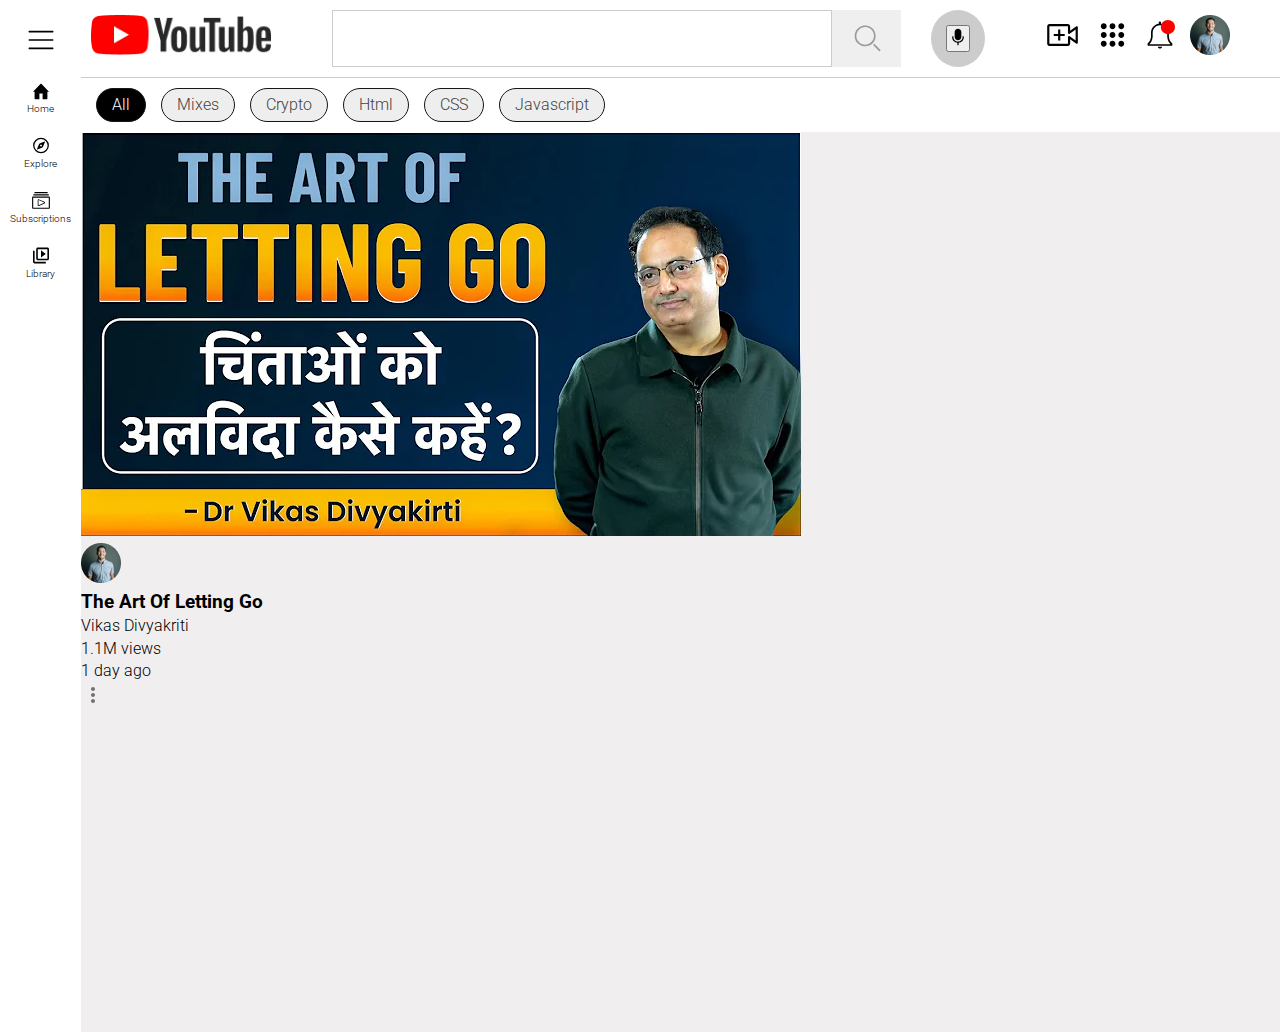
==== Project-7/index.html @ a1b9dad7 "Youtube Clone" ====
<!DOCTYPE html>
<html lang="en">

<head>
    <meta charset="UTF-8">
    <meta name="viewport" content="width=device-width, initial-scale=1.0">
    <title>Youtube Clone</title>
    <link rel="stylesheet" href="style.css">
</head>

<body>
    <div class="container">
        <aside>
            <div class="bars">
                <img src="icons/bars.svg" alt="bars">
            </div>
            <div class="side-icons">
                <i>
                    <img src="icons/home.svg" alt="home">
                </i>
                <p>Home</p>
            </div>
            <div class="side-icons">
                <i>
                    <img src="icons/compass.svg" alt="Explore">
                </i>
                <p>Explore</p>
            </div>
            <div class="side-icons">
                <i>
                    <img src="icons/video-gallary.svg" alt="gallary">
                </i>
                <p>Subscriptions</p>
            </div>
            <div class="side-icons">
                <i>
                    <img src="icons/video-library.svg" alt="library">
                </i>
                <p>Library</p>
            </div>
        </aside>
        <div class="main-container">
            <header>
                <nav>
                    <div class="logo">
                        <img src="images/youtube-logo.png" alt="youtube">
                    </div>
                    <div class="center-nav">
                        <div class="search">
                            <input type="text">
                            <button>
                                <img src="icons/search.svg" alt="search">
                            </button>
                        </div>
                        <div class="mic">
                            <button><img src="icons/mic.svg" alt="mic"></button>
                        </div>
                    </div>
                    <div class="side-nav">
                        <i><img src="icons/video-add.svg" alt="video add"></i>
                        <i><img src="icons/dot-grid.svg" alt="grid"></i>
                        <i><img src="icons/bell.svg" alt="bell"></i>
                        <i><img src="images/avatar.png" alt="avatar"></i>
                    </div>
                </nav>
                <div class="tags">
                    <div class="tag dark">All</div>
                    <div class="tag light">Mixes</div>
                    <div class="tag light">Crypto</div>
                    <div class="tag light">Html</div>
                    <div class="tag light">CSS</div>
                    <div class="tag light">Javascript</div>
                </div>
            </header>
            <main>
                <div class="card-container">
                    <div class="card">
                        <img src="images/hq720.webp" alt="thumbnail">
                    </div>
                    <div class="card-content">
                        <div class="avatar">
                            <img src="images/avatar.png" alt="avatar">
                        </div>
                        <div class="content">
                            <h3>The Art Of Letting Go</h3>
                            <p class="channel-name">Vikas Divyakriti</p>
                            <div class="content-status">
                                <p>1.1M views</p>
                                <p>1 day ago</p>
                            </div>
                        </div>
                        <div class="dots">
                            <img src="icons/dots.svg" alt="dots">
                        </div>
                    </div>
                </div>
            </main>
        </div>

    </div>
</body>

</html>
---- Project-7/style.css ----
@import url("https://fonts.googleapis.com/css2?family=Roboto:ital,wght@0,100;0,300;0,400;0,500;0,700;0,900;1,100;1,300;1,400;1,500;1,700;1,900&display=swap");

* {
	padding: 0;
	margin: 0;
	box-sizing: border-box;
}

html,
body {
	font-family: "Roboto", sans-serif;
	font-weight: 300;
	line-height: 1.4;
}
nav {
	display: flex;
	justify-content: space-between;
	align-items: center;
	padding: 10px;
}
.logo img {
	width: 180px;
	height: auto;
}
.center-nav {
	display: flex;
	gap: 30px;
}
.search {
	display: flex;
}
.search input {
	min-width: 500px;
	padding: 10px 20px;
	border: 0.5px solid #ccc;
}
.search button {
	border: none;
	padding: 10px 20px;
}
.mic {
	padding: 15px;
	border-radius: 50%;
	background: #ccc;
	display: grid;
	place-items: center;
	border: none;
}
.mic img {
	width: 20px;
	border: none;
}
.side-nav {
	display: flex;
	align-items: center;
	justify-content: center;
	gap: 15px;
	margin-right: 40px;
}
.tags {
	display: flex;
	gap: 15px;
	padding: 10px 15px;
	border-top: 1px solid #ccc;
}
.tag {
	padding: 5px 15px;
	border-radius: 20px;
	border: 1px solid rgb(22, 22, 22);
}
.dark {
	background-color: #000;
	color: white;
}
.light {
	background-color: rgb(238, 238, 238);
	color: rgb(67, 67, 67);
}
.container {
	display: flex;
}
aside {
	padding: 10px;
	display: flex;
	flex-direction: column;
	align-items: center;
	gap: 20px;
}
.side-icons {
	display: flex;
	flex-direction: column;
	align-items: center;
	justify-content: center;
}
.side-icons img {
	width: 20px;
}
.side-icons p {
	font-size: 10px;
	margin-top: -5px;
}
.bars {
	margin-top: 15px;
}
.main-container {
	width: 100%;
}
main {
	min-height: 100vh;
	background: rgb(240, 238, 238);
}
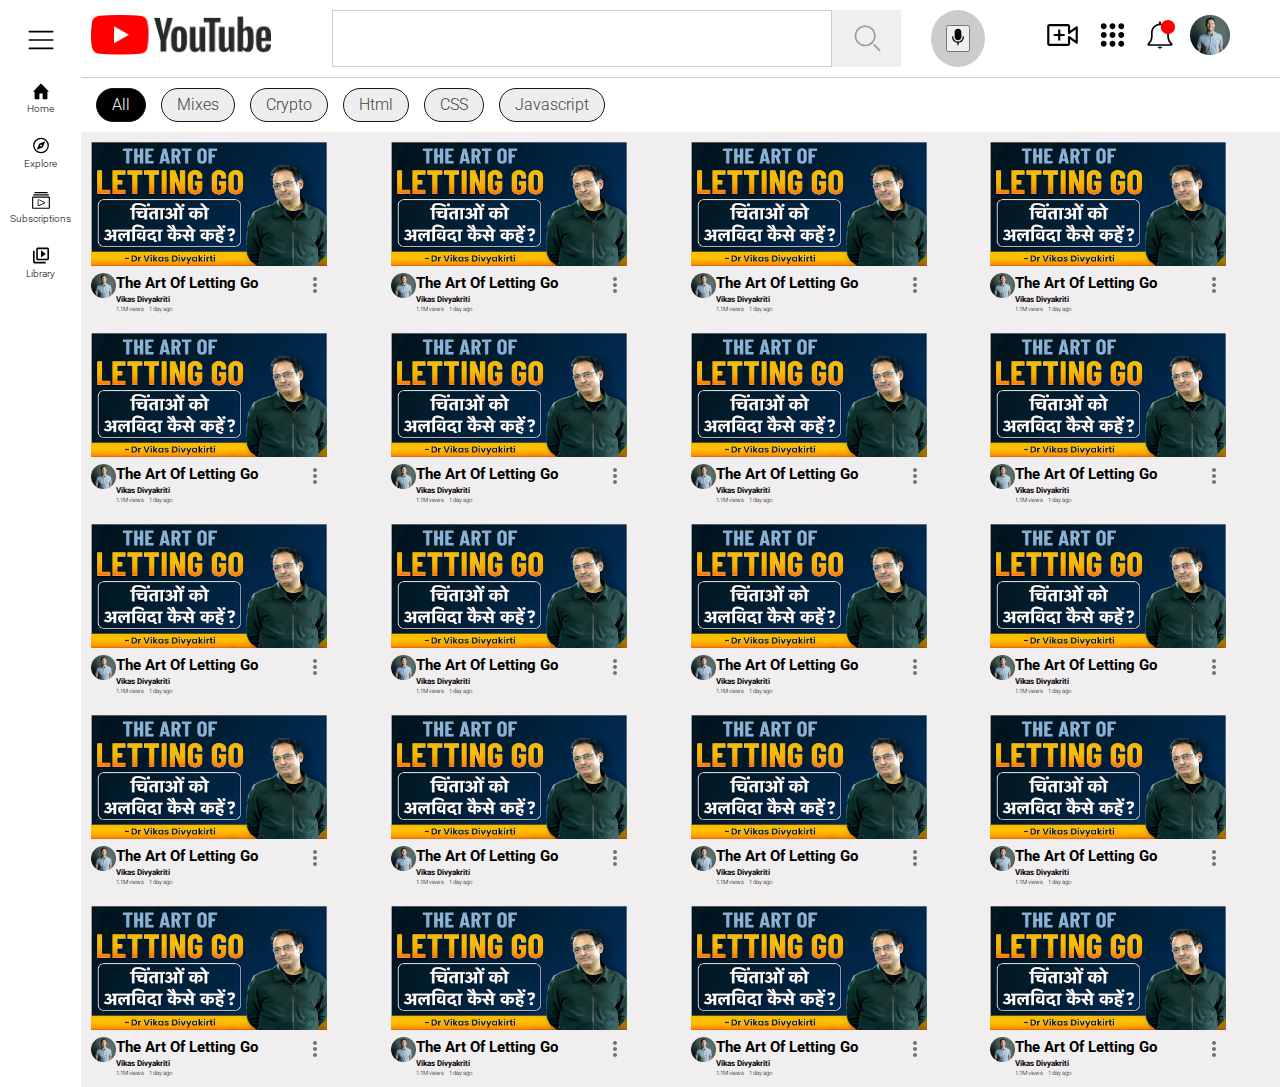
==== commit 4006c0e5: "youtube complete" ====
--- a/Project-7/index.html
+++ b/Project-7/index.html
@@ -75,24 +75,486 @@
             <main>
                 <div class="card-container">
                     <div class="card">
-                        <img src="images/hq720.webp" alt="thumbnail">
-                    </div>
-                    <div class="card-content">
-                        <div class="avatar">
-                            <img src="images/avatar.png" alt="avatar">
-                        </div>
-                        <div class="content">
-                            <h3>The Art Of Letting Go</h3>
-                            <p class="channel-name">Vikas Divyakriti</p>
-                            <div class="content-status">
-                                <p>1.1M views</p>
-                                <p>1 day ago</p>
-                            </div>
-                        </div>
-                        <div class="dots">
-                            <img src="icons/dots.svg" alt="dots">
-                        </div>
-                    </div>
+                        <div class="image">
+                            <img src="images/hq720.webp" alt="thumbnail">
+                        </div>
+
+                        <div class="card-content">
+                            <div class="another">
+                                <div class="avatar">
+                                    <img src="images/avatar.png" alt="avatar">
+                                </div>
+                                <div class="content">
+                                    <h3>The Art Of Letting Go</h3>
+                                    <p class="channel-name">Vikas Divyakriti</p>
+                                    <div class="content-status">
+                                        <p>1.1M views</p>
+                                        <p>1 day ago</p>
+                                    </div>
+                                </div>
+                            </div>
+                            <div class="dots">
+                                <img src="icons/dots.svg" alt="dots">
+                            </div>
+                        </div>
+                    </div>
+                    <div class="card">
+                        <div class="image">
+                            <img src="images/hq720.webp" alt="thumbnail">
+                        </div>
+
+                        <div class="card-content">
+                            <div class="another">
+                                <div class="avatar">
+                                    <img src="images/avatar.png" alt="avatar">
+                                </div>
+                                <div class="content">
+                                    <h3>The Art Of Letting Go</h3>
+                                    <p class="channel-name">Vikas Divyakriti</p>
+                                    <div class="content-status">
+                                        <p>1.1M views</p>
+                                        <p>1 day ago</p>
+                                    </div>
+                                </div>
+                            </div>
+                            <div class="dots">
+                                <img src="icons/dots.svg" alt="dots">
+                            </div>
+                        </div>
+                    </div>
+                    <div class="card">
+                        <div class="image">
+                            <img src="images/hq720.webp" alt="thumbnail">
+                        </div>
+
+                        <div class="card-content">
+                            <div class="another">
+                                <div class="avatar">
+                                    <img src="images/avatar.png" alt="avatar">
+                                </div>
+                                <div class="content">
+                                    <h3>The Art Of Letting Go</h3>
+                                    <p class="channel-name">Vikas Divyakriti</p>
+                                    <div class="content-status">
+                                        <p>1.1M views</p>
+                                        <p>1 day ago</p>
+                                    </div>
+                                </div>
+                            </div>
+                            <div class="dots">
+                                <img src="icons/dots.svg" alt="dots">
+                            </div>
+                        </div>
+                    </div>
+                    <div class="card">
+                        <div class="image">
+                            <img src="images/hq720.webp" alt="thumbnail">
+                        </div>
+
+                        <div class="card-content">
+                            <div class="another">
+                                <div class="avatar">
+                                    <img src="images/avatar.png" alt="avatar">
+                                </div>
+                                <div class="content">
+                                    <h3>The Art Of Letting Go</h3>
+                                    <p class="channel-name">Vikas Divyakriti</p>
+                                    <div class="content-status">
+                                        <p>1.1M views</p>
+                                        <p>1 day ago</p>
+                                    </div>
+                                </div>
+                            </div>
+                            <div class="dots">
+                                <img src="icons/dots.svg" alt="dots">
+                            </div>
+                        </div>
+                    </div>
+                    <div class="card">
+                        <div class="image">
+                            <img src="images/hq720.webp" alt="thumbnail">
+                        </div>
+
+                        <div class="card-content">
+                            <div class="another">
+                                <div class="avatar">
+                                    <img src="images/avatar.png" alt="avatar">
+                                </div>
+                                <div class="content">
+                                    <h3>The Art Of Letting Go</h3>
+                                    <p class="channel-name">Vikas Divyakriti</p>
+                                    <div class="content-status">
+                                        <p>1.1M views</p>
+                                        <p>1 day ago</p>
+                                    </div>
+                                </div>
+                            </div>
+                            <div class="dots">
+                                <img src="icons/dots.svg" alt="dots">
+                            </div>
+                        </div>
+                    </div>
+                    <div class="card">
+                        <div class="image">
+                            <img src="images/hq720.webp" alt="thumbnail">
+                        </div>
+
+                        <div class="card-content">
+                            <div class="another">
+                                <div class="avatar">
+                                    <img src="images/avatar.png" alt="avatar">
+                                </div>
+                                <div class="content">
+                                    <h3>The Art Of Letting Go</h3>
+                                    <p class="channel-name">Vikas Divyakriti</p>
+                                    <div class="content-status">
+                                        <p>1.1M views</p>
+                                        <p>1 day ago</p>
+                                    </div>
+                                </div>
+                            </div>
+                            <div class="dots">
+                                <img src="icons/dots.svg" alt="dots">
+                            </div>
+                        </div>
+                    </div>
+                    <div class="card">
+                        <div class="image">
+                            <img src="images/hq720.webp" alt="thumbnail">
+                        </div>
+
+                        <div class="card-content">
+                            <div class="another">
+                                <div class="avatar">
+                                    <img src="images/avatar.png" alt="avatar">
+                                </div>
+                                <div class="content">
+                                    <h3>The Art Of Letting Go</h3>
+                                    <p class="channel-name">Vikas Divyakriti</p>
+                                    <div class="content-status">
+                                        <p>1.1M views</p>
+                                        <p>1 day ago</p>
+                                    </div>
+                                </div>
+                            </div>
+                            <div class="dots">
+                                <img src="icons/dots.svg" alt="dots">
+                            </div>
+                        </div>
+                    </div>
+                    <div class="card">
+                        <div class="image">
+                            <img src="images/hq720.webp" alt="thumbnail">
+                        </div>
+
+                        <div class="card-content">
+                            <div class="another">
+                                <div class="avatar">
+                                    <img src="images/avatar.png" alt="avatar">
+                                </div>
+                                <div class="content">
+                                    <h3>The Art Of Letting Go</h3>
+                                    <p class="channel-name">Vikas Divyakriti</p>
+                                    <div class="content-status">
+                                        <p>1.1M views</p>
+                                        <p>1 day ago</p>
+                                    </div>
+                                </div>
+                            </div>
+                            <div class="dots">
+                                <img src="icons/dots.svg" alt="dots">
+                            </div>
+                        </div>
+                    </div>
+                    <div class="card">
+                        <div class="image">
+                            <img src="images/hq720.webp" alt="thumbnail">
+                        </div>
+
+                        <div class="card-content">
+                            <div class="another">
+                                <div class="avatar">
+                                    <img src="images/avatar.png" alt="avatar">
+                                </div>
+                                <div class="content">
+                                    <h3>The Art Of Letting Go</h3>
+                                    <p class="channel-name">Vikas Divyakriti</p>
+                                    <div class="content-status">
+                                        <p>1.1M views</p>
+                                        <p>1 day ago</p>
+                                    </div>
+                                </div>
+                            </div>
+                            <div class="dots">
+                                <img src="icons/dots.svg" alt="dots">
+                            </div>
+                        </div>
+                    </div>
+                    <div class="card">
+                        <div class="image">
+                            <img src="images/hq720.webp" alt="thumbnail">
+                        </div>
+
+                        <div class="card-content">
+                            <div class="another">
+                                <div class="avatar">
+                                    <img src="images/avatar.png" alt="avatar">
+                                </div>
+                                <div class="content">
+                                    <h3>The Art Of Letting Go</h3>
+                                    <p class="channel-name">Vikas Divyakriti</p>
+                                    <div class="content-status">
+                                        <p>1.1M views</p>
+                                        <p>1 day ago</p>
+                                    </div>
+                                </div>
+                            </div>
+                            <div class="dots">
+                                <img src="icons/dots.svg" alt="dots">
+                            </div>
+                        </div>
+                    </div>
+                    <div class="card">
+                        <div class="image">
+                            <img src="images/hq720.webp" alt="thumbnail">
+                        </div>
+
+                        <div class="card-content">
+                            <div class="another">
+                                <div class="avatar">
+                                    <img src="images/avatar.png" alt="avatar">
+                                </div>
+                                <div class="content">
+                                    <h3>The Art Of Letting Go</h3>
+                                    <p class="channel-name">Vikas Divyakriti</p>
+                                    <div class="content-status">
+                                        <p>1.1M views</p>
+                                        <p>1 day ago</p>
+                                    </div>
+                                </div>
+                            </div>
+                            <div class="dots">
+                                <img src="icons/dots.svg" alt="dots">
+                            </div>
+                        </div>
+                    </div>
+                    <div class="card">
+                        <div class="image">
+                            <img src="images/hq720.webp" alt="thumbnail">
+                        </div>
+
+                        <div class="card-content">
+                            <div class="another">
+                                <div class="avatar">
+                                    <img src="images/avatar.png" alt="avatar">
+                                </div>
+                                <div class="content">
+                                    <h3>The Art Of Letting Go</h3>
+                                    <p class="channel-name">Vikas Divyakriti</p>
+                                    <div class="content-status">
+                                        <p>1.1M views</p>
+                                        <p>1 day ago</p>
+                                    </div>
+                                </div>
+                            </div>
+                            <div class="dots">
+                                <img src="icons/dots.svg" alt="dots">
+                            </div>
+                        </div>
+                    </div>
+                    <div class="card">
+                        <div class="image">
+                            <img src="images/hq720.webp" alt="thumbnail">
+                        </div>
+
+                        <div class="card-content">
+                            <div class="another">
+                                <div class="avatar">
+                                    <img src="images/avatar.png" alt="avatar">
+                                </div>
+                                <div class="content">
+                                    <h3>The Art Of Letting Go</h3>
+                                    <p class="channel-name">Vikas Divyakriti</p>
+                                    <div class="content-status">
+                                        <p>1.1M views</p>
+                                        <p>1 day ago</p>
+                                    </div>
+                                </div>
+                            </div>
+                            <div class="dots">
+                                <img src="icons/dots.svg" alt="dots">
+                            </div>
+                        </div>
+                    </div>
+                    <div class="card">
+                        <div class="image">
+                            <img src="images/hq720.webp" alt="thumbnail">
+                        </div>
+
+                        <div class="card-content">
+                            <div class="another">
+                                <div class="avatar">
+                                    <img src="images/avatar.png" alt="avatar">
+                                </div>
+                                <div class="content">
+                                    <h3>The Art Of Letting Go</h3>
+                                    <p class="channel-name">Vikas Divyakriti</p>
+                                    <div class="content-status">
+                                        <p>1.1M views</p>
+                                        <p>1 day ago</p>
+                                    </div>
+                                </div>
+                            </div>
+                            <div class="dots">
+                                <img src="icons/dots.svg" alt="dots">
+                            </div>
+                        </div>
+                    </div>
+                    <div class="card">
+                        <div class="image">
+                            <img src="images/hq720.webp" alt="thumbnail">
+                        </div>
+
+                        <div class="card-content">
+                            <div class="another">
+                                <div class="avatar">
+                                    <img src="images/avatar.png" alt="avatar">
+                                </div>
+                                <div class="content">
+                                    <h3>The Art Of Letting Go</h3>
+                                    <p class="channel-name">Vikas Divyakriti</p>
+                                    <div class="content-status">
+                                        <p>1.1M views</p>
+                                        <p>1 day ago</p>
+                                    </div>
+                                </div>
+                            </div>
+                            <div class="dots">
+                                <img src="icons/dots.svg" alt="dots">
+                            </div>
+                        </div>
+                    </div>
+                    <div class="card">
+                        <div class="image">
+                            <img src="images/hq720.webp" alt="thumbnail">
+                        </div>
+
+                        <div class="card-content">
+                            <div class="another">
+                                <div class="avatar">
+                                    <img src="images/avatar.png" alt="avatar">
+                                </div>
+                                <div class="content">
+                                    <h3>The Art Of Letting Go</h3>
+                                    <p class="channel-name">Vikas Divyakriti</p>
+                                    <div class="content-status">
+                                        <p>1.1M views</p>
+                                        <p>1 day ago</p>
+                                    </div>
+                                </div>
+                            </div>
+                            <div class="dots">
+                                <img src="icons/dots.svg" alt="dots">
+                            </div>
+                        </div>
+                    </div>
+                    <div class="card">
+                        <div class="image">
+                            <img src="images/hq720.webp" alt="thumbnail">
+                        </div>
+
+                        <div class="card-content">
+                            <div class="another">
+                                <div class="avatar">
+                                    <img src="images/avatar.png" alt="avatar">
+                                </div>
+                                <div class="content">
+                                    <h3>The Art Of Letting Go</h3>
+                                    <p class="channel-name">Vikas Divyakriti</p>
+                                    <div class="content-status">
+                                        <p>1.1M views</p>
+                                        <p>1 day ago</p>
+                                    </div>
+                                </div>
+                            </div>
+                            <div class="dots">
+                                <img src="icons/dots.svg" alt="dots">
+                            </div>
+                        </div>
+                    </div>
+                    <div class="card">
+                        <div class="image">
+                            <img src="images/hq720.webp" alt="thumbnail">
+                        </div>
+
+                        <div class="card-content">
+                            <div class="another">
+                                <div class="avatar">
+                                    <img src="images/avatar.png" alt="avatar">
+                                </div>
+                                <div class="content">
+                                    <h3>The Art Of Letting Go</h3>
+                                    <p class="channel-name">Vikas Divyakriti</p>
+                                    <div class="content-status">
+                                        <p>1.1M views</p>
+                                        <p>1 day ago</p>
+                                    </div>
+                                </div>
+                            </div>
+                            <div class="dots">
+                                <img src="icons/dots.svg" alt="dots">
+                            </div>
+                        </div>
+                    </div>
+                    <div class="card">
+                        <div class="image">
+                            <img src="images/hq720.webp" alt="thumbnail">
+                        </div>
+
+                        <div class="card-content">
+                            <div class="another">
+                                <div class="avatar">
+                                    <img src="images/avatar.png" alt="avatar">
+                                </div>
+                                <div class="content">
+                                    <h3>The Art Of Letting Go</h3>
+                                    <p class="channel-name">Vikas Divyakriti</p>
+                                    <div class="content-status">
+                                        <p>1.1M views</p>
+                                        <p>1 day ago</p>
+                                    </div>
+                                </div>
+                            </div>
+                            <div class="dots">
+                                <img src="icons/dots.svg" alt="dots">
+                            </div>
+                        </div>
+                    </div>
+                    <div class="card">
+                        <div class="image">
+                            <img src="images/hq720.webp" alt="thumbnail">
+                        </div>
+
+                        <div class="card-content">
+                            <div class="another">
+                                <div class="avatar">
+                                    <img src="images/avatar.png" alt="avatar">
+                                </div>
+                                <div class="content">
+                                    <h3>The Art Of Letting Go</h3>
+                                    <p class="channel-name">Vikas Divyakriti</p>
+                                    <div class="content-status">
+                                        <p>1.1M views</p>
+                                        <p>1 day ago</p>
+                                    </div>
+                                </div>
+                            </div>
+                            <div class="dots">
+                                <img src="icons/dots.svg" alt="dots">
+                            </div>
+                        </div>
+                    </div>
+
                 </div>
             </main>
         </div>
--- a/Project-7/style.css
+++ b/Project-7/style.css
@@ -109,3 +109,45 @@
 	min-height: 100vh;
 	background: rgb(240, 238, 238);
 }
+.card-container {
+	display: grid;
+	grid-template-columns: repeat(auto-fit, minmax(256px, 1fr));
+}
+.card {
+	max-width: 256px;
+	padding: 10px;
+	display: flex;
+	flex-direction: column;
+}
+.card h3 {
+	font-size: 15px;
+}
+.image img {
+	width: 236px;
+	height: 124px;
+}
+.content {
+	display: flex;
+	flex-direction: column;
+}
+.avatar img {
+	width: 25px;
+	height: 25px;
+}
+.card-content {
+	display: flex;
+	gap: 5px;
+	justify-content: space-between;
+}
+.another {
+	display: flex;
+}
+.channel-name {
+	font-size: 8px;
+	font-weight: bold;
+}
+.content-status {
+	display: flex;
+	font-size: 6px;
+	gap: 5px;
+}
